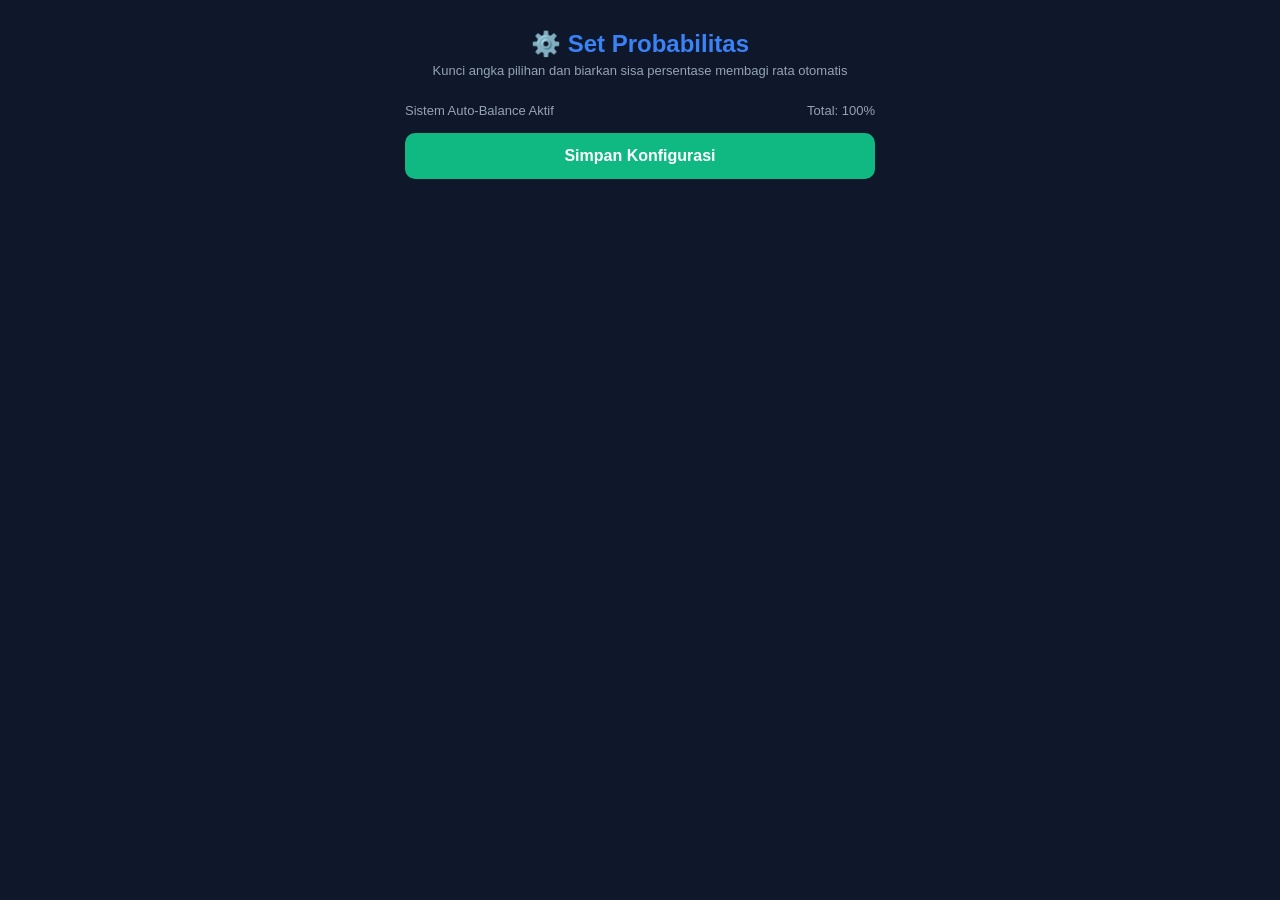
==== setting.html @ 284aef4f "Add files via upload" ====
<!DOCTYPE html>
<html lang="id">
<head>
    <meta charset="UTF-8">
    <meta name="viewport" content="width=device-width, initial-scale=1.0">
    <title>⚙️ Pengaturan Persentase Roda</title>
    <style>
        :root {
            --bg-app: #0f172a; --bg-card: #1e293b; --primary: #3b82f6;
            --success: #10b981; --text-main: #f8fafc; --text-muted: #94a3b8; --border: #334155;
        }
        * { box-sizing: border-box; margin: 0; padding: 0; font-family: sans-serif; }
        body { background: var(--bg-app); color: var(--text-main); max-width: 500px; margin: 0 auto; padding: 30px 15px; }
        h2 { text-align: center; color: var(--primary); margin-bottom: 5px; }
        p.subtitle { text-align: center; color: var(--text-muted); font-size: 13px; margin-bottom: 25px; }
        .row { display: flex; align-items: center; justify-content: space-between; background: var(--bg-card); padding: 14px; margin-bottom: 10px; border-radius: 12px; border: 1px solid var(--border); }
        .item-name { font-weight: 600; color: #cbd5e1; }
        .controls { display: flex; align-items: center; gap: 10px; }
        .w-input { width: 70px; padding: 6px; border-radius: 6px; border: 2px solid var(--border); background: var(--bg-app); color: white; text-align: center; font-weight: 600; }
        .lock-zone { display: flex; align-items: center; gap: 4px; font-size: 13px; color: var(--text-muted); cursor: pointer; }
        .btn-save { width: 100%; padding: 14px; margin-top: 15px; background: var(--success); color: white; border: none; border-radius: 10px; cursor: pointer; font-size: 16px; font-weight: bold; }
        .status-bar { display: flex; justify-content: space-between; margin-top: 12px; font-size: 13px; color: var(--text-muted); }
        .error { color: #ef4444; }
    </style>
</head>
<body>

    <h2>⚙️ Set Probabilitas</h2>
    <p class="subtitle">Kunci angka pilihan dan biarkan sisa persentase membagi rata otomatis</p>
    
    <div id="weight-list"></div>
    
    <div class="status-bar">
        <span>Sistem Auto-Balance Aktif</span>
        <span id="total-indicator">Total: 100%</span>
    </div>
    
    <button class="btn-save" onclick="saveWeights()">Simpan Konfigurasi</button>

    <script>
        const BACKEND_URL = "https://eds-fun-eds-fun.hf.space"; 
        let config = { items: [], weights: [], locked: [], mode: "normal" };

        async function load() {
            try {
                const res = await fetch(`${BACKEND_URL}/api/config`);
                config = await res.json();
                renderRows();
            } catch (err) {
                console.error(err);
            }
        }

        function renderRows() {
            const list = document.getElementById('weight-list');
            list.innerHTML = '';
            
            if (!config.items || config.items.length === 0) {
                list.innerHTML = `<div style="text-align:center;color:var(--text-muted);">Item kosong. Silakan tambahkan di menu roda.</div>`;
                return;
            }

            config.items.forEach((item, i) => {
                const isChecked = config.locked[i] ? 'checked' : '';
                list.innerHTML += `
                    <div class="row">
                        <span class="item-name">Item ${item}</span>
                        <div class="controls">
                            <label class="lock-zone">
                                <input type="checkbox" class="l-check" ${isChecked} onchange="toggleLock(${i})"> 🔒 Kunci
                            </label>
                            <input type="number" step="any" class="w-input" value="${config.weights[i]}" oninput="liveBalance(${i})">
                            <span>%</span>
                        </div>
                    </div>`;
            });
            updateTotal();
        }

        function toggleLock(index) {
            const checkboxes = document.querySelectorAll('.l-check');
            config.locked[index] = checkboxes[index].checked;
            liveBalance(null);
        }

        function liveBalance(changedIndex) {
            const rows = document.querySelectorAll('.row');
            let weights = [];
            let locked = [...config.locked];

            if (changedIndex !== null) {
                locked[changedIndex] = true;
                const checkboxes = document.querySelectorAll('.l-check');
                if (checkboxes[changedIndex]) checkboxes[changedIndex].checked = true;
                config.locked[changedIndex] = true;
            }

            rows.forEach(row => weights.push(parseFloat(row.querySelector('.w-input').value) || 0));
            if (changedIndex !== null) config.weights[changedIndex] = weights[changedIndex];

            let lockedSum = 0;
            let unlockedCount = 0;
            
            locked.forEach((l, idx) => { 
                if (l) lockedSum += weights[idx]; 
                else unlockedCount++; 
            });

            if (lockedSum <= 100 && unlockedCount > 0) {
                let remaining = 100 - lockedSum;
                let perUnlocked = Math.round((remaining / unlockedCount) * 100) / 100;
                let unlockedSeen = 0;

                rows.forEach((row, idx) => {
                    if (!locked[idx]) {
                        unlockedSeen++;
                        const wInput = row.querySelector('.w-input');
                        if (unlockedSeen === unlockedCount) {
                            let currentSum = 0;
                            rows.forEach((r, i) => { if (i !== idx) currentSum += parseFloat(r.querySelector('.w-input').value) || 0; });
                            wInput.value = (100 - currentSum).toFixed(2);
                        } else { 
                            wInput.value = perUnlocked.toFixed(2); 
                        }
                        config.weights[idx] = parseFloat(wInput.value);
                    }
                });
            }
            updateTotal();
        }

        function updateTotal() {
            const inputs = document.querySelectorAll('.w-input');
            let sum = 0; inputs.forEach(i => sum += parseFloat(i.value) || 0);
            const indicator = document.getElementById('total-indicator');
            indicator.innerText = `Total: ${sum.toFixed(2)}%`;
            indicator.classList.toggle('error', Math.abs(sum - 100) > 0.1);
        }

        async function saveWeights() {
            const rows = document.querySelectorAll('.row');
            config.weights = Array.from(rows).map(row => parseFloat(row.querySelector('.w-input').value) || 0);
            config.locked = Array.from(rows).map(row => row.querySelector('.l-check').checked);
            
            try {
                const res = await fetch(`${BACKEND_URL}/api/config`, {
                    method: 'POST',
                    headers: {'Content-Type': 'application/json'},
                    body: JSON.stringify(config)
                });
                if (res.ok) { alert("Konfigurasi disimpan!"); load(); }
            } catch (err) {
                console.error(err);
            }
        }

        window.onload = load;
    </script>
</body>
</html>
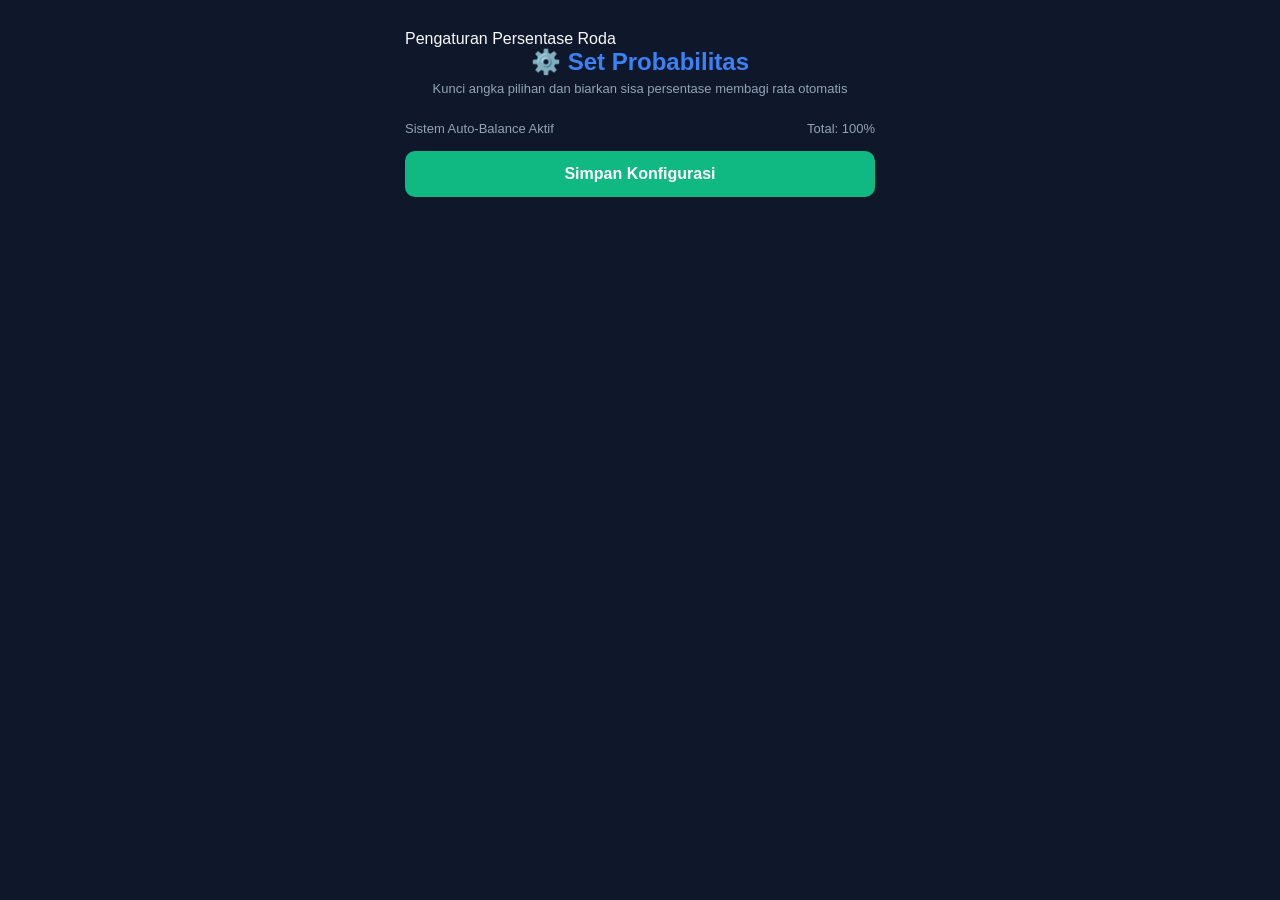
==== commit 46c896e6: "Update setting.html" ====
--- a/setting.html
+++ b/setting.html
@@ -3,7 +3,7 @@
 <head>
     <meta charset="UTF-8">
     <meta name="viewport" content="width=device-width, initial-scale=1.0">
-    <title>⚙️ Pengaturan Persentase Roda</title>
+    <title></title>Pengaturan Persentase Roda</title>
     <style>
         :root {
             --bg-app: #0f172a; --bg-card: #1e293b; --primary: #3b82f6;
@@ -157,4 +157,4 @@
         window.onload = load;
     </script>
 </body>
-</html>+</html>
